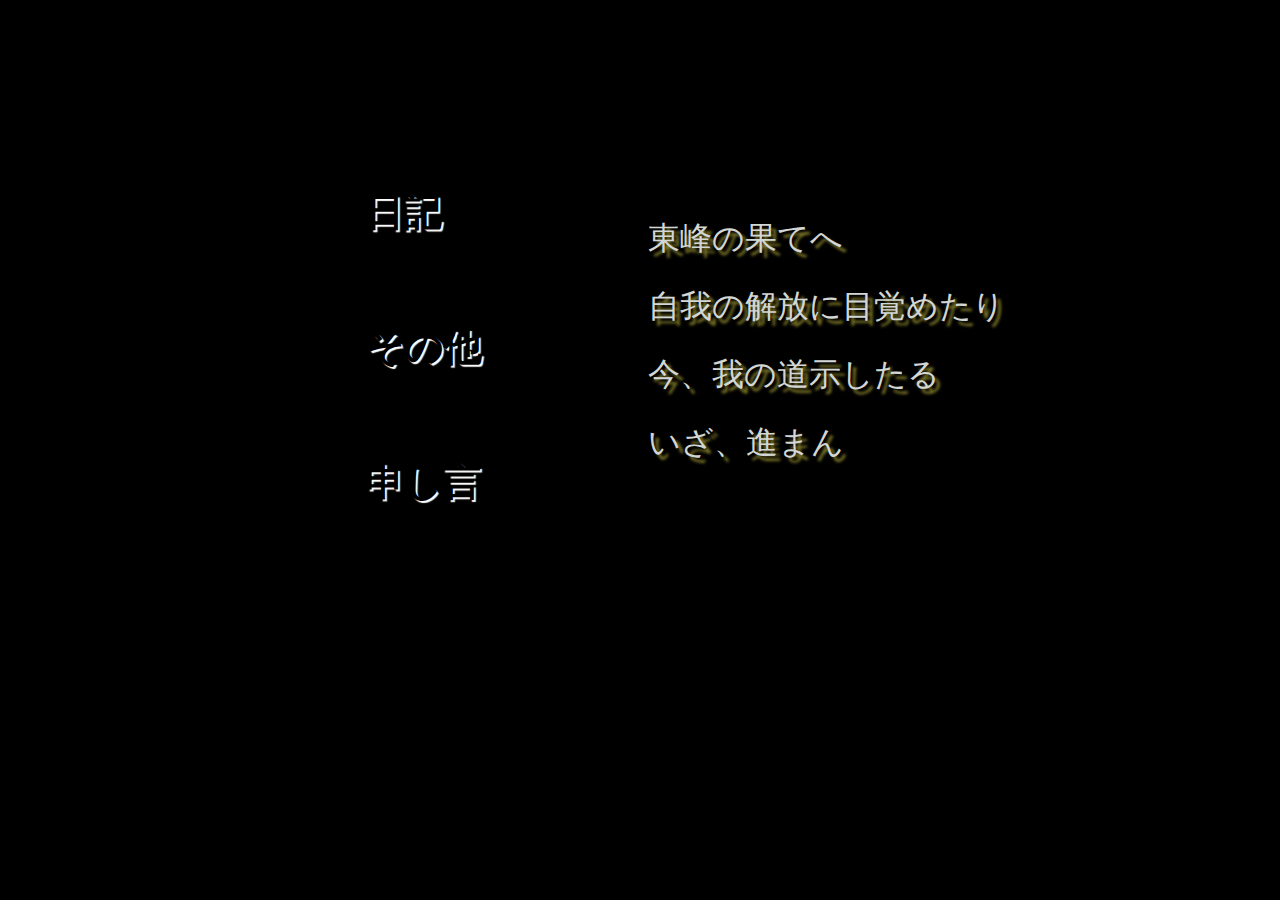
==== menu.html @ 71b9c6e2 "Add files via upload" ====
<!DOCTYPE html>
<html>
  <head>
    <meta charset="utf-8">
    <title>選択画面</title>
    <link rel="stylesheet" href="menu.css">
    <script src="https://ajax.googleapis.com/ajax/libs/jquery/2.1.3/jquery.min.js"></script>
    <script src="menu.js"></script>
  </head>
  <body>
    <form class="p-select">
      <h6 id="d-select"><a src="daily.html">日記</a></h6>
      <h6 id="o-select"><a src="daily.html">その他</a></h6>
      <h6 id="q-select" onclick="q_select()" >申し言</h6>
    </form>
    <div class='doc'>
        <p>東峰の果てへ</p>
        <p class='doc_line'>自我の解放に目覚めたり</p>
        <p class='doc_line'>今、我の道示したる</p>
        <p class='doc_line'>いざ、進まん</p>
    </div>
    <form>
      <div id='contact'>
        <h3 id="title">申し言</h3>
        <h3 id="name">お名前<span style="font-size:3vh;">(十文字以内)</span></h3>
        <input type="text" maxlength=10  id="iname">
        <h3 id="san">さん</h3>
        <h6 id="reply">返信先(メールアドレス)</h6>
        <input type="text"  id="ireply">
        <h6 id="detail">記入欄<span style="font-size:3vh;">(百二十文字以内)</span></h6>
        <textarea rows="4" cols="30" id="idetail" maxlength="120">ここに記入してください</textarea>
        <input type="submit" class="form" id="send" value="送信" onClick=send()>
        <input type="reset"  class="form" id="mod"  value="消去">
        <h6 class="form" id="cancel" onclick="cancel()">閉じる</h6>
      </div>
    </form>
  <script>
  var target=document.getElementById("contact");
  </script>

    </body>
  </html>
---- menu.css ----
body {
background-image:url(material_picture\\menu_pic.JPG);
background-position:center center;
background-repeat:no-repeat;
background-attachment:fixed;
background-size:cover;
background-color:rgba(0,0,0);
position:relative;
}

/*IE11に適用されるCSS*/
_:-ms-lang(x)::-ms-backdrop, body {
background-color:#000000;
}

.p-select > h6 {
  position:absolute;
  left:28vw;
  top:10vh;
  z-index: 1;
  font-family : serif;
  color:rgba(0,0,0);
  font-size:3vw;
  width:auto;
  text-shadow:2px 2px 1px rgba(255,255,255);
}

/*IE11に適用されるCSS*/
_:-ms-lang(x)::-ms-backdrop, .p-select > h6 {
  color:#000000;
  text-shadow:2px 2px 1px #ffffff;
}

#d-select{
  position:absolute;
  top:10vh;
}

#o-select{
  position:absolute;
  top:25vh;
}

#q-select{
  position:absolute;
  top:40vh;
}

#d-select:hover ,#o-select:hover ,#q-select:hover{
  color:white;
  cursor:pointer;
  background: linear-gradient(to top,rgba(255,255,255,0.2),rgba(192,192,192,0.1));
  border-radius:1vh;
}

#o-select:active, #d-select:active,#q-select:active{
  margin-top:13.5vh;
}


.doc{
position:absolute;
top:20vh;
left:50vw;
z-index: 1;
font-family : "HG行書体", monospace;
font-size:2.5vw;
color:rgba(210,214,212);
text-shadow:5px 5px 3px rgba(132,126,42);
width:40vw;
}

/*IE11に適用されるCSS*/
_:-ms-lang(x)::-ms-backdrop, .doc {
  color:#d2d6d4;
  text-shadow:5px 5px 3px #847e2a;
}


.doc p{
  line-height:4vh;
}

#contact{
  display:none;
  position:absolute;
  top:2vw;
  left:25vh;
  z-index:3;
  width:68vw;
  height:90vh;
  background-color:rgba(10,10,10,0.8);
  border-radius:5vw;
}


#contact  h3,h6 {
  display:inline-block;
  color:rgba(255,255,255);
  font-family : "HG行書体", monospace;
}

/*IE11に適用されるCSS*/
_:-ms-lang(x)::-ms-backdrop, #contact h3,h6 {
  color:#ffffff;
}

#contact  h3{
font-size:6vh
}

#contact  h6{
font-size:3vh
}


#title{
display:inline-block;
position:absolute;
top:-5vh;
left:3vw;
border-bottom:solid 0.5vh rgba(255,255,255);
padding-bottom:2vh;
}

/*IE11に適用されるCSS*/
_:-ms-lang(x)::-ms-backdrop, #title {
  border-bottom:solid 0.5vh #ffffff;
}

#name{
display:inline-block;
position:absolute;
top:10vh;
left:3vw;
}

#iname{
display:inline-block;
position:absolute;
top:25vh;
left:3vw;
font-family : "HG行書体", monospace;
font-size:4vw;
width:40vw;
height:auto;
}

#san {
display:inline-block;
position:absolute;
top:20vh;
left:43vw;
}

#reply{
display:inline-block;
position:absolute;
top:28vh;
left:3vw;
}

#ireply{
display:inline-block;
position:absolute;
top:40vh;
left:3vw;
font-family : "HG行書体", monospace;
font-size:2vw;
width:50vw;
height:auto;
}

#detail{
display:inline-block;
position:absolute;
top:40vh;
left:3vw;
}

#idetail{
display:inline-block;
position:absolute;
top:53vh;
left:3vw;
font-family : "HG行書体", monospace;
font-size:2vw;
width:60vw;
height:18vh;
}


.form{
font-family:"HG行書体",monospace;
font-size:3vw;
border-radius:3vh;
background-color:rgba(255,255,255,0.8);
}

#send{
position:absolute;
top:75vh;
left:20vw;
width:8vw;
height:8vh;
}

#mod{
position:absolute;
top:75vh;
left:40vw;
width:8vw;
height:8vh;
}

#mod{
position:absolute;
top:75vh;
left:40vw;
width:8vw;
height:8vh;
}

#cancel{
position:absolute;
top:70vh;
left:50vw;
width:8vw;
height:8vh;
background-color:transparent;
}

#send:hover,#mod:hover,#cancel:hover{
cursor:pointer;
}

#cancel:active{
margin-top:7.5vh;
}
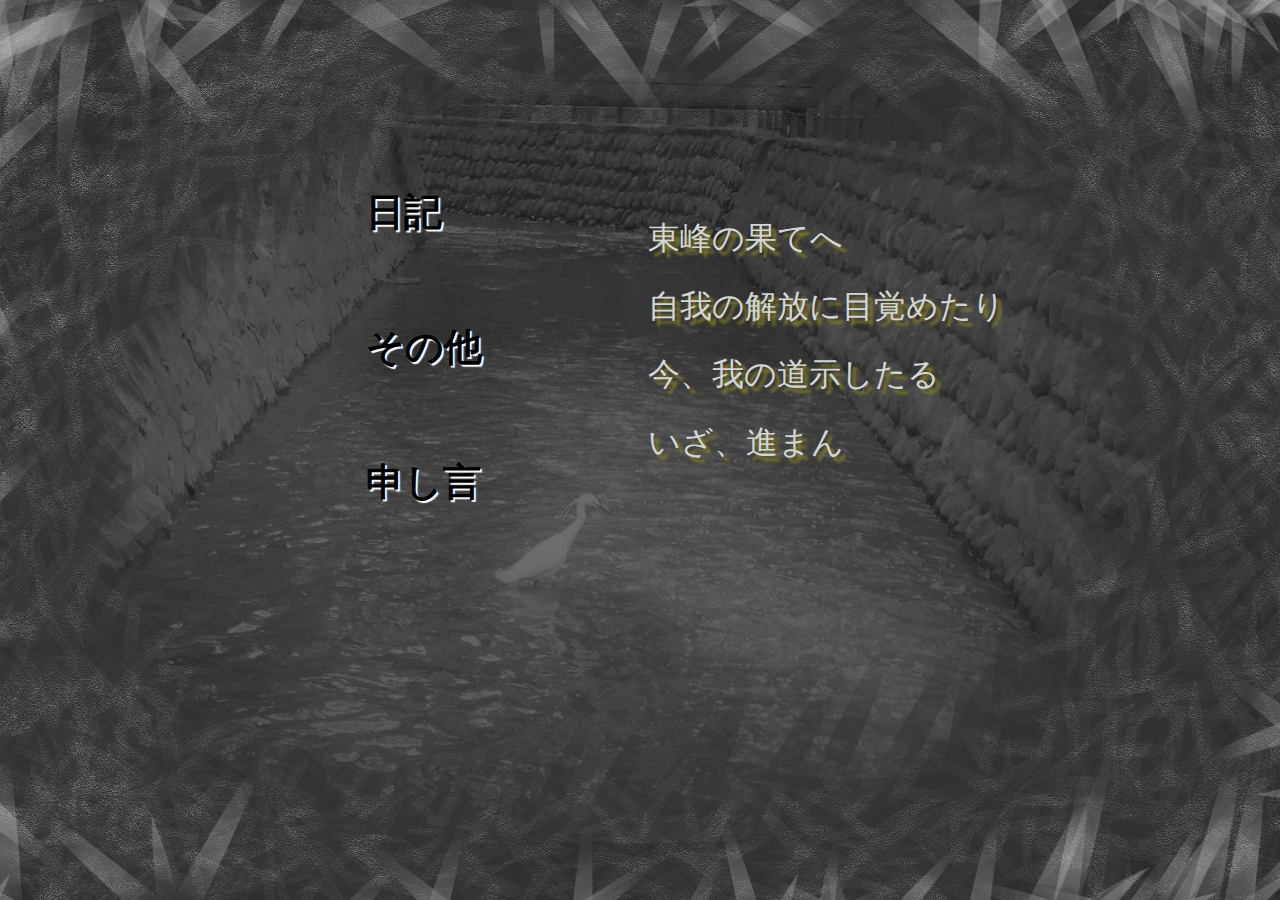
==== commit e794e0c6: "Add files via upload" ====
--- a/menu.html
+++ b/menu.html
@@ -19,17 +19,17 @@
         <p class='doc_line'>今、我の道示したる</p>
         <p class='doc_line'>いざ、進まん</p>
     </div>
-    <form>
+    <form action="./mail.php" method="post">
       <div id='contact'>
         <h3 id="title">申し言</h3>
         <h3 id="name">お名前<span style="font-size:3vh;">(十文字以内)</span></h3>
-        <input type="text" maxlength=10  id="iname">
+        <input type="text" maxlength=10 name="iname" id="iname">
         <h3 id="san">さん</h3>
         <h6 id="reply">返信先(メールアドレス)</h6>
-        <input type="text"  id="ireply">
+        <input type="text"  name="ireply" id="ireply">
         <h6 id="detail">記入欄<span style="font-size:3vh;">(百二十文字以内)</span></h6>
-        <textarea rows="4" cols="30" id="idetail" maxlength="120">ここに記入してください</textarea>
-        <input type="submit" class="form" id="send" value="送信" onClick=send()>
+        <textarea rows="4" cols="30" name="idetail" id="idetail" maxlength="120">ここに記入してください</textarea>
+        <input type="submit" class="form" name="send" id="send" value="送信" onClick=send()>
         <input type="reset"  class="form" id="mod"  value="消去">
         <h6 class="form" id="cancel" onclick="cancel()">閉じる</h6>
       </div>
